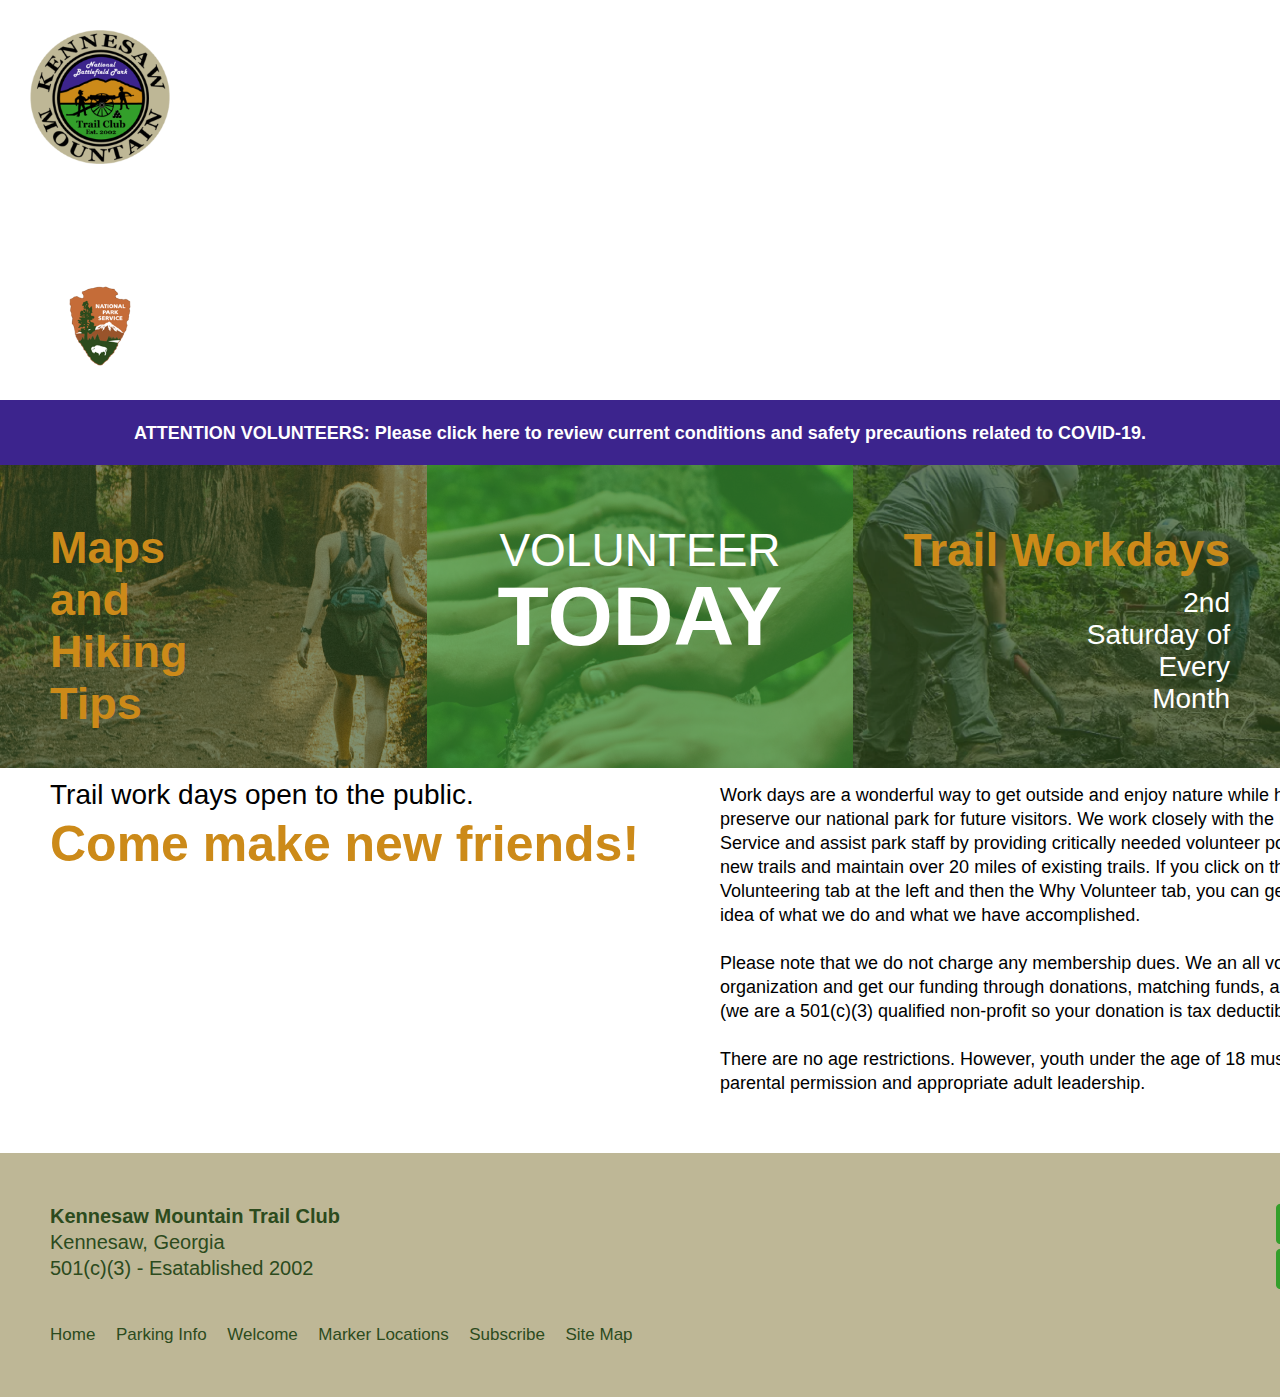
==== index.html @ ad6fb8cb "commit" ====
<!DOCTYPE html>
<html>
    <head>
        <link href="https://fonts.googleapis.com/css2?family=Open+Sans:wght@300;400;500;600;700;800&display=swap" rel="stylesheet">
        <link rel="stylesheet" href="css/style.css" type="text/css">
    </head>
    
    <body>
        <div class="header-bg-img">
            <div class="container" id="grid">
                <div class="inline-block kmtc-logo">
                    <img src="images/kennesaw-logo 1.png" width="140px">
                </div>
                <div class="top-nav">
                    <div class="dropdown" id="about">
                        <a class="dropbtn" href=about.html role="button" data-toggle="dropdown" aria-haspopup="true" aria-expanded="false">About</a>
                        <div class="dropdown-content">
                          <a href="#">Board of Directors</a>
                          <a href="#">Club History and Archives</a>
                        </div>
                    </div>
                    <div class="dropdown" id="get-involved">
                        <button class="dropbtn">Get Involved 
                        </button>
                        <div class="dropdown-content">
                          <a href="#">Why Volunteer</a>
                          <a href="#">Monthly Workdays</a>
                          <a href="#">Be a Crew Leader</a>
                          <a href="#">Trail Ambassadors</a>
                        </div>
                    </div>
                    <div class="dropdown" id="trail-projects">
                        <button class="dropbtn">Trail Projects 
                        </button>
                        <div class="dropdown-content">
                          <a href="#">Special Events</a>
                          <a href="#">Youth & Scout Projects</a>
                        </div>
                    </div>
                    <div class="dropdown" id="information">
                        <button class="dropbtn">Information 
                        </button>
                        <div class="dropdown-content">
                          <a href="#">Newsletters</a>
                          <a href="#">Leave No Trace</a>
                          <a href="#">Maps and Hiking Tips</a>
                        </div>
                    </div>
                    <div class="dropdown" id="contact-us">
                        <button class="dropbtn">Contact Us 
                        </button>
                        <div class="dropdown-content">
                          <a href="#">Board of Directors</a>
                        </div>
                    </div>
                </div>
                <div class="inline-block nps-logo">
                    <img src="images/NPS-logo.png" height="80px">
                </div>
            </div>
        </div>
        <div class="covid-banner">
            <p><b>ATTENTION VOLUNTEERS: Please <a href="#" target="_blank">click here</a> to review current conditions and safety precautions related to COVID-19.</b></p>
        </div>
        <div class="hero-info-grid item">
            <div class="hiking-tips">
                <h2>Maps and Hiking Tips</h2>
            </div>
            <div class="volunteer item">
                <h2>VOLUNTEER</h2><h1>TODAY</h1>
            </div>
            <div class="trail-workdays item">
                <h2>Trail Workdays</h2>
                <h3>2nd Saturday of Every Month</h3>
            </div>
        </div>
        <div class="about-workdays">
            <div class="trail-days-title">
                <h3>Trail work days open to the public.</h3>
                <h1>Come make new friends!</h1>
            </div>
            <div>
            <p id="trail-days-p">Work days are a wonderful way to get outside and enjoy nature while helping preserve our national park for future visitors. We work closely with the Park Service and assist park staff by providing critically needed volunteer power to build new trails and maintain over 20 miles of existing trails. If you click on the Volunteering tab at the left and then the Why Volunteer tab, you can get a good idea of what we do and what we have accomplished.
                <br> <br> Please note that we do not charge any membership dues. We an all volunteer organization and get our funding through donations, matching funds, and grants (we are a 501(c)(3) qualified non-profit so your donation is tax deductible). 
                <br> <br> There are no age restrictions. However, youth under the age of 18 must have parental permission and appropriate adult leadership.</p>
            </div>
        </div>
    </body>
    <footer>
        <div class="footer-content">
            <p><b>Kennesaw Mountain Trail Club</b></p>
            <p>Kennesaw, Georgia</p>
            <p>501(c)(3) - Esatablished 2002</p>
            <div class="footer-nav">
                <a href="#home">Home</a>
                <a href="#parking-info">Parking Info</a>
                <a href="#welcome-center">Welcome</a>
                <a href="#marker-locations">Marker Locations</a>
                <a href="#subscribe">Subscribe</a>
                <a href="#site-map">Site Map</a>
            </div>
        </div>
        <div>
            <div class="social" id="icons">
                <a href="#facebook"><img src="images/icon-facebook.png" width="40px"></a>
                <a href="#twitter"><img src="images/icon-twitter.png" width="40px"></a>
            </div>
        </div>
    </footer>
</html>
---- css/style.css ----
/* Homepage Content */

html, body, footer {
    margin: 0px;
    padding: 0px;
    overflow-x: hidden;
}
body {
    font-family: 'Roboto', sans-serif;
}
.header-bg-img {
    background-image: url("../images/header-home.png");
    height: 400px;
    background-position: center;
    background-repeat: no-repeat;
    background-size: cover;
    position: relative;
}
#grid {
    display: grid;
    grid-template-columns: 200px 840px
}
.container {
    width: 100% auto;
    height: 400px;
    justify-content: space-between;
    align-content: space-between;
}
.kmtc-logo {
    padding: 30px;
}
.nps-logo {
    padding: 30px;
    margin: auto;
}
.top-nav {
    overflow: hidden;
    background-color: transparent;
    float: right;
    vertical-align: top;
    margin-top: 70px;
    margin-right: 25px;
    width: 850px;
}
.top-nav a {
    float: left;
    color: #2C4B1D;
    text-align: center;
    padding: 14px 16px;
    text-decoration: none;
    font-size: 16px;
    letter-spacing: 1px;
}
.dropdown {
    float: left;
    overflow: hidden;
    margin-right: 40px;
}
.dropdown .dropbtn {
    font-size: 18px;
    border: none;
    outline: none;
    color: white;
    padding: 14px 16px;
    background-color: inherit;
    font-family: inherit;
    margin: 0;
}
.dropdown-content {
    display: none;
    position: absolute;
    background-color: rgba(44,75,29,0.8);
    min-width: 160px;
    box-shadow: 0px 8px 16px 0px rgba(0,0,0,0.2);
    z-index: 1;
    margin-left: 16px;
  }
.dropdown-content a {
    float: none;
    font-size: 14px;
    color: white;
    padding: 12px 16px;
    text-decoration: none;
    display: block;
    text-align: left;
    }
.dropdown-content a:hover {
    background-color: rgba(51,159,43,0.7);
  }
.dropdown:hover .dropdown-content {
    display: block;
  }
.covid-banner {
    background-color: rgb(60,36,141);
    color: white;
    height: 50px;
    font-family: inherit;
    font-size: 18px;
    text-align: center;
    padding: 5px 10px 10px 10px;
    margin: 0;
  }
.covid-banner a {
    color: white;
    text-decoration: none;
  }
.covid-banner a:hover {
      color: rgb(204, 138, 25);
  }
.hero-info-grid {
    display: grid;
    grid-template-columns: 1fr 1fr 1fr;
    height: 260px;
    margin: 0;
    padding: 0;
  }
.hiking-tips {
    background-image: url(../images/hiking-tips-bg-img.png);
    background-repeat: no-repeat;
    background-size: cover;
    background-position: center;
    padding: 20px 200px 0px 50px;
    color: rgb(204, 138, 25);
    font: 'Roboto-Medium';
    font-size: 30px;
    text-align: left;
  }
.volunteer {
    background-image: url(../images/volunteer-bg-img.png);
    background-repeat: no-repeat;
    background-position: center;
    background-size: cover;
    color: white;
    font: 'Roboto-Medium';
    text-align: center;
    line-height: 46px;
}
.volunteer h2 {
    font-size: 46px;
    padding-top: 24px;
    margin-bottom: 20px;
    font-weight: 300;
}
.volunteer h1 {
    font-size: 84px;
    font-weight: 900;
    margin: 0px;
}
.trail-workdays {
    background-image: url(../images/work-day-bg-img.png);
    background-repeat: no-repeat;
    background-size: cover;
    padding: 20px 50px 0px 20px;
    text-align: right;
  }
.trail-workdays h2 {
    font-size: 46px;
    font-weight: 700;
    color: rgb(204, 138, 25);
    margin-bottom: 10px;
}
.trail-workdays h3 {
    font-size: 28px;
    font-weight: 400;
    color: white;
    margin-top: 0px;
    padding-left: 200px;
}
.about-workdays {
    display: grid;
    grid-template-columns: 700px 700px;
    padding: 40px 0px 40px 0px;
  }
.trail-days-title h3 {
    font-size: 28px;
    font-weight: 300;
    padding: 14px 0px 0px 50px;
    margin: 0px;
}
.trail-days-title h1 {
    font-size: 50px;
    font-weight: 700;
    color: rgb(204, 138, 25);
    padding: 4px 0px 0px 50px;
    margin: 0px;
}
#trail-days-p {
    font-size: 18px;
    line-height: 24px;
    line-break: normal;
    padding: 0px 20px 0px 20px;
}
footer {
    display: grid;
    grid-template-columns: 1216px 124px;
    background-color: rgb(190, 183, 150);
    padding: 40px 0px 50px 50px;
}
.footer-content {
    font-size: 20px;
    font-weight: 400;
    color: rgb(44,75,29);
    line-height: 24px;
}
.footer-content p {
    line-height: 6px;
}
.footer-nav {
    padding-top: 30px;
}
.footer-nav a:link {
    font-size: 17px;
    color: inherit;
    font-weight: 500;
    text-decoration: none;
    padding-right: 15px;
}
.footer-nav a:hover, a:active{
    color: rgb(51,159,43);
}
.social {
    margin-top: 10px;
}
#icons a {
    padding: 10px;
}

/* About Us - CSS */

.mission-statement {
    display: grid;
    grid-template-columns: 700px 700px;
    padding: 40px 0px 40px 0px;
  }
.mission-statement h3 {
    font-size: 28px;
    font-weight: 300;
    padding: 14px 0px 0px 50px;
    margin: 0px;
}
.mission-statement h1 {
    font-size: 50px;
    font-weight: 700;
    color: rgb(204, 138, 25);
    padding: 4px 0px 0px 50px;
    margin: 0px;
}
#mission-statement-p, li {
    font-size: 18px;
    line-height: 24px;
    line-break: normal;
    padding: 0px 20px 0px 20px;
}
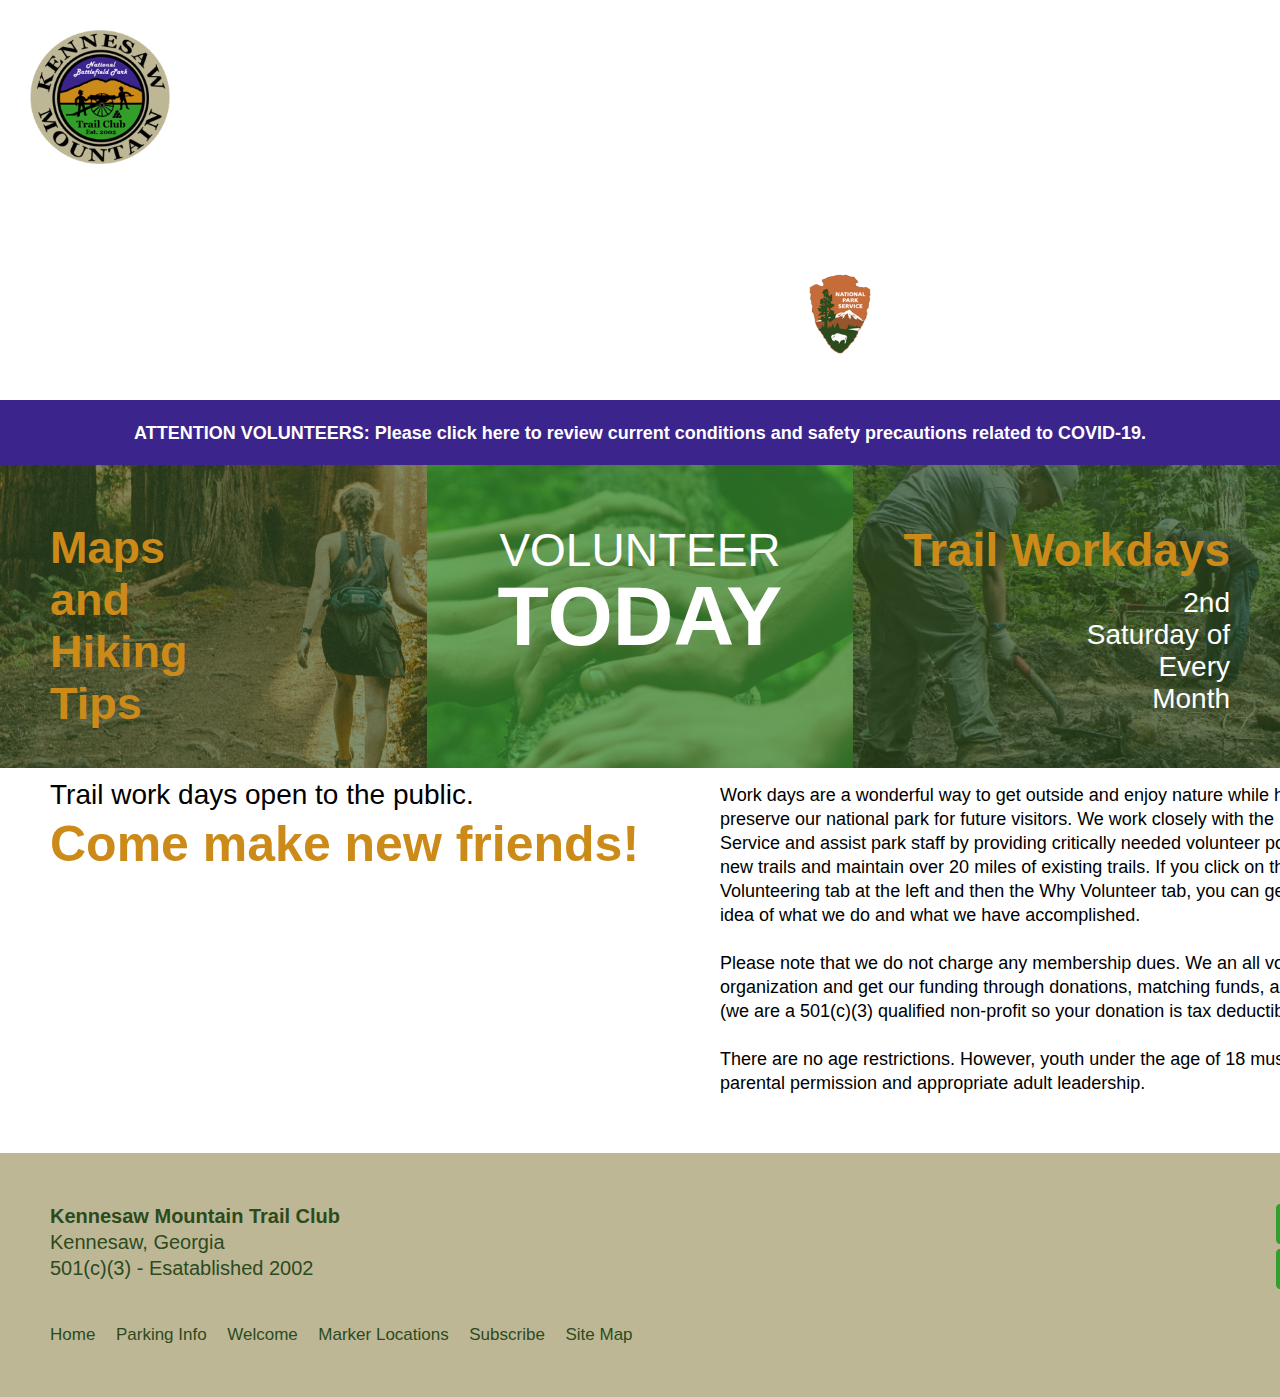
==== commit 22039941: "commit" ====
--- a/index.html
+++ b/index.html
@@ -9,19 +9,20 @@
         <div class="header-bg-img">
             <div class="container" id="grid">
                 <div class="inline-block kmtc-logo">
-                    <img src="images/kennesaw-logo 1.png" width="140px">
+                    <a href="index.html">
+                        <img alt="KMTC" src="images/kennesaw-logo 1.png" width="140px">
                 </div>
                 <div class="top-nav">
                     <div class="dropdown" id="about">
                         <a class="dropbtn" href=about.html role="button" data-toggle="dropdown" aria-haspopup="true" aria-expanded="false">About</a>
-                        <div class="dropdown-content">
+                        <div class="dropdown-content" aria-labelledby="dropdownMenuLink">
                           <a href="#">Board of Directors</a>
                           <a href="#">Club History and Archives</a>
                         </div>
                     </div>
                     <div class="dropdown" id="get-involved">
-                        <button class="dropbtn">Get Involved 
-                        </button>
+                        <a class="dropbtn">Get Involved 
+                        </a>
                         <div class="dropdown-content">
                           <a href="#">Why Volunteer</a>
                           <a href="#">Monthly Workdays</a>
@@ -30,16 +31,16 @@
                         </div>
                     </div>
                     <div class="dropdown" id="trail-projects">
-                        <button class="dropbtn">Trail Projects 
-                        </button>
+                        <a class="dropbtn">Trail Projects 
+                        </a>
                         <div class="dropdown-content">
                           <a href="#">Special Events</a>
                           <a href="#">Youth & Scout Projects</a>
                         </div>
                     </div>
                     <div class="dropdown" id="information">
-                        <button class="dropbtn">Information 
-                        </button>
+                        <a class="dropbtn">Information 
+                        </a>
                         <div class="dropdown-content">
                           <a href="#">Newsletters</a>
                           <a href="#">Leave No Trace</a>
@@ -47,8 +48,8 @@
                         </div>
                     </div>
                     <div class="dropdown" id="contact-us">
-                        <button class="dropbtn">Contact Us 
-                        </button>
+                        <a class="dropbtn">Contact Us 
+                        </a>
                         <div class="dropdown-content">
                           <a href="#">Board of Directors</a>
                         </div>
--- a/css/style.css
+++ b/css/style.css
@@ -18,7 +18,7 @@
 }
 #grid {
     display: grid;
-    grid-template-columns: 200px 840px
+    grid-template-columns: 200px 880px
 }
 .container {
     width: 100% auto;
@@ -73,6 +73,7 @@
     min-width: 160px;
     box-shadow: 0px 8px 16px 0px rgba(0,0,0,0.2);
     z-index: 1;
+    margin-top: 44px;
     margin-left: 16px;
   }
 .dropdown-content a {
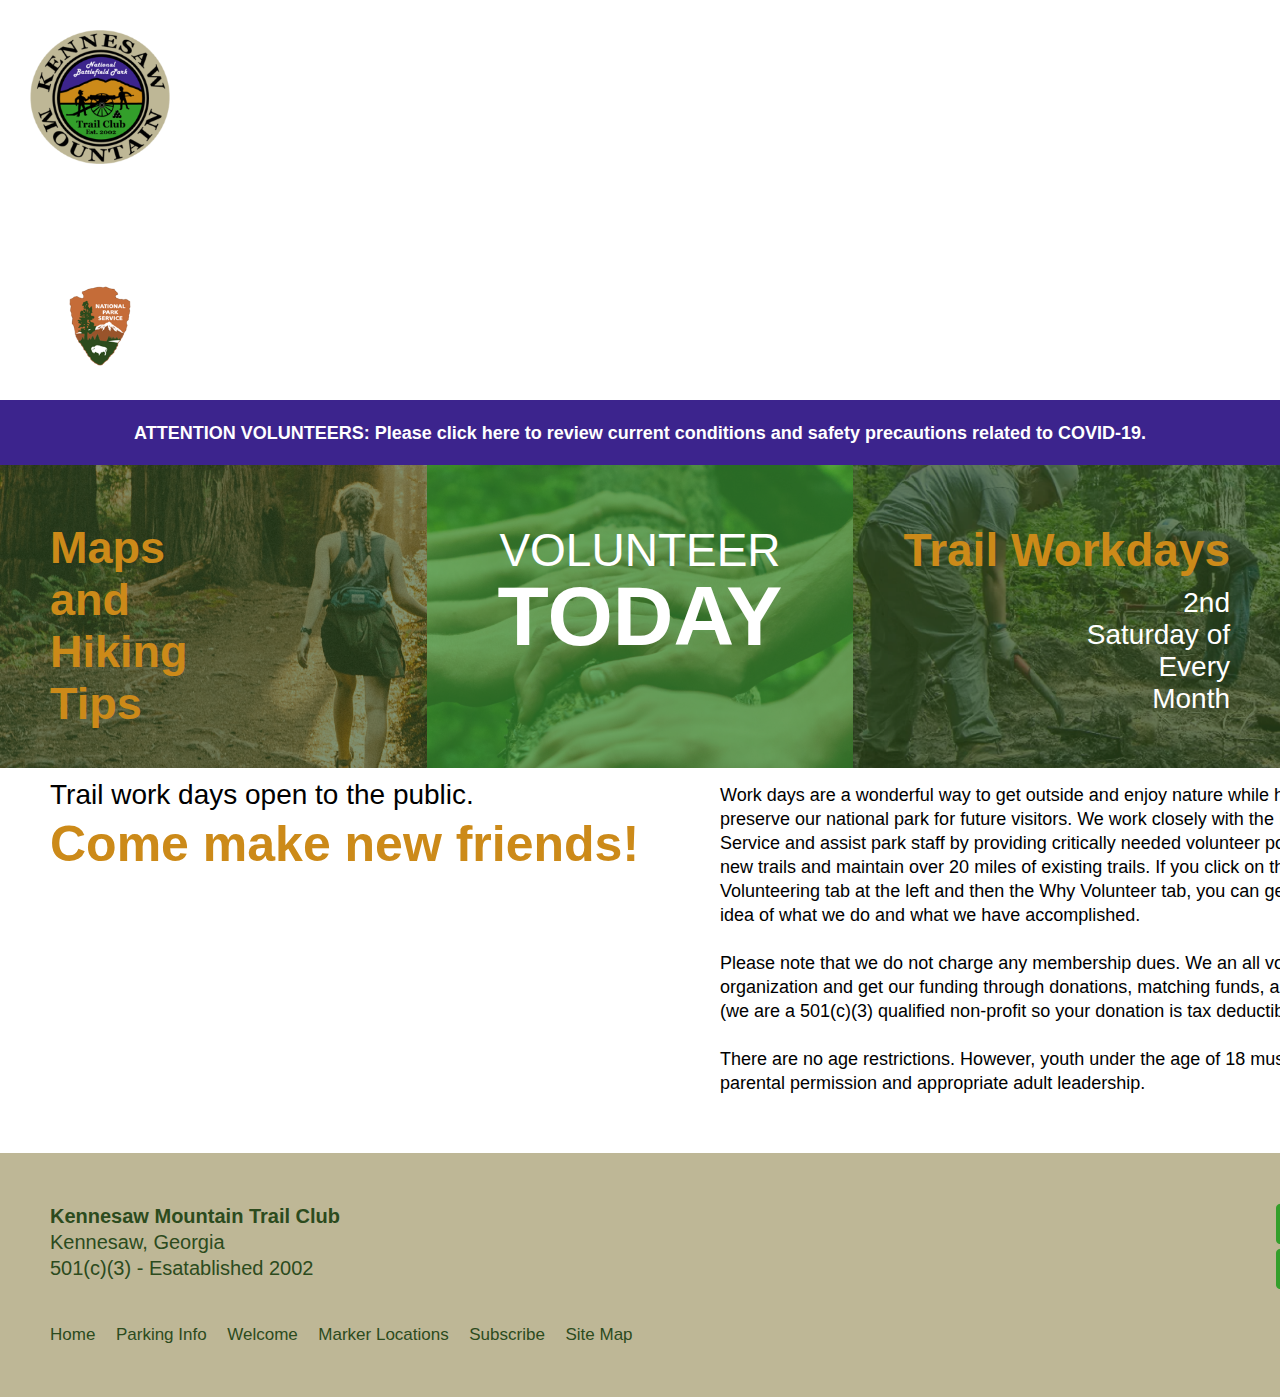
==== commit b5df08b8: "commit" ====
--- a/index.html
+++ b/index.html
@@ -8,9 +8,10 @@
     <body>
         <div class="header-bg-img">
             <div class="container" id="grid">
-                <div class="inline-block kmtc-logo">
+                <div class="kmtc-logo">
                     <a href="index.html">
                         <img alt="KMTC" src="images/kennesaw-logo 1.png" width="140px">
+                    </a>
                 </div>
                 <div class="top-nav">
                     <div class="dropdown" id="about">
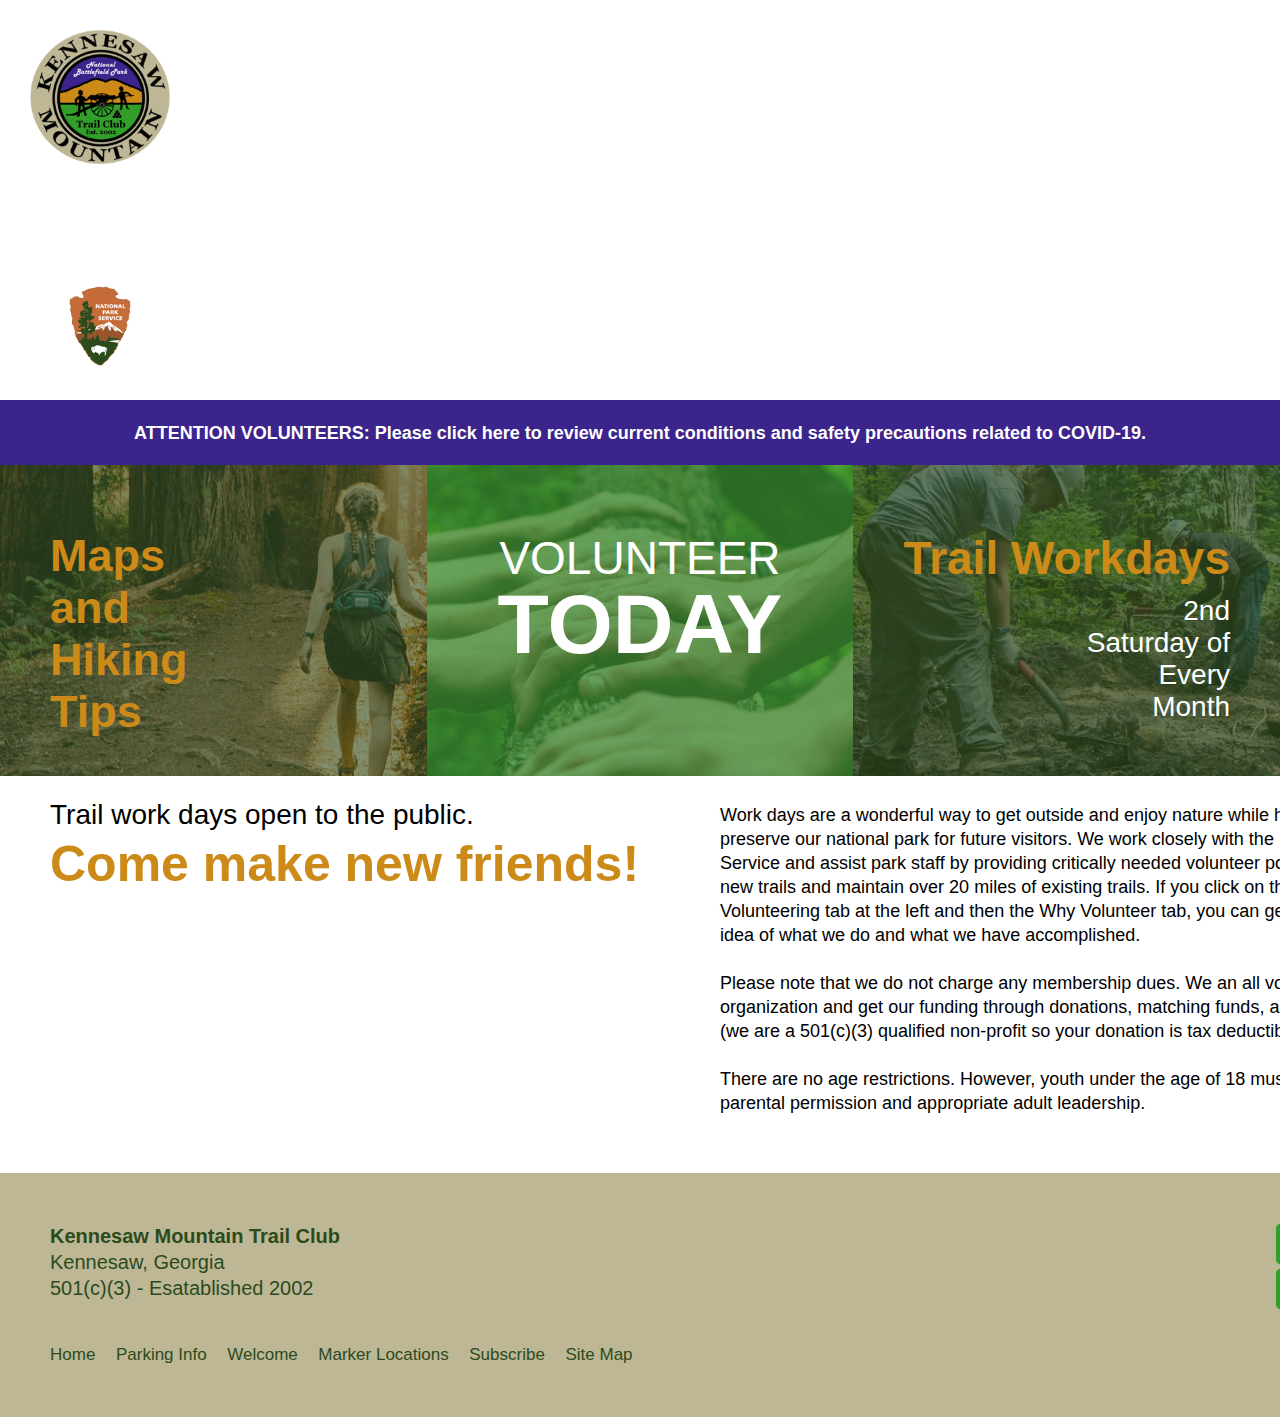
==== commit 5afdf75a: "commit" ====
--- a/index.html
+++ b/index.html
@@ -6,6 +6,9 @@
     </head>
     
     <body>
+
+    <!--Navigation-->
+
         <div class="header-bg-img">
             <div class="container" id="grid">
                 <div class="kmtc-logo">
@@ -15,15 +18,14 @@
                 </div>
                 <div class="top-nav">
                     <div class="dropdown" id="about">
-                        <a class="dropbtn" href=about.html role="button" data-toggle="dropdown" aria-haspopup="true" aria-expanded="false">About</a>
-                        <div class="dropdown-content" aria-labelledby="dropdownMenuLink">
+                        <a class="dropbtn" href=about.html role="button" data-toggle="dropdown">About</a>
+                        <div class="dropdown-content">
                           <a href="#">Board of Directors</a>
                           <a href="#">Club History and Archives</a>
                         </div>
                     </div>
                     <div class="dropdown" id="get-involved">
-                        <a class="dropbtn">Get Involved 
-                        </a>
+                        <a class="dropbtn" href="get-involved.html" role="button" data-toggle="dropdown">Get Involved</a>
                         <div class="dropdown-content">
                           <a href="#">Why Volunteer</a>
                           <a href="#">Monthly Workdays</a>
@@ -61,9 +63,15 @@
                 </div>
             </div>
         </div>
+
+    <!--COVID Banner-->
+
         <div class="covid-banner">
             <p><b>ATTENTION VOLUNTEERS: Please <a href="#" target="_blank">click here</a> to review current conditions and safety precautions related to COVID-19.</b></p>
         </div>
+    
+    <!--Info Cards-->
+
         <div class="hero-info-grid item">
             <div class="hiking-tips">
                 <h2>Maps and Hiking Tips</h2>
@@ -76,6 +84,9 @@
                 <h3>2nd Saturday of Every Month</h3>
             </div>
         </div>
+
+    <!--About Trail Days-->
+
         <div class="about-workdays">
             <div class="trail-days-title">
                 <h3>Trail work days open to the public.</h3>
@@ -88,6 +99,9 @@
             </div>
         </div>
     </body>
+
+    <!--Footer-->
+
     <footer>
         <div class="footer-content">
             <p><b>Kennesaw Mountain Trail Club</b></p>
--- a/css/style.css
+++ b/css/style.css
@@ -111,7 +111,7 @@
 .hero-info-grid {
     display: grid;
     grid-template-columns: 1fr 1fr 1fr;
-    height: 260px;
+    height: 280px;
     margin: 0;
     padding: 0;
   }
@@ -120,7 +120,7 @@
     background-repeat: no-repeat;
     background-size: cover;
     background-position: center;
-    padding: 20px 200px 0px 50px;
+    padding: 28px 200px 0px 50px;
     color: rgb(204, 138, 25);
     font: 'Roboto-Medium';
     font-size: 30px;
@@ -138,7 +138,7 @@
 }
 .volunteer h2 {
     font-size: 46px;
-    padding-top: 24px;
+    padding-top: 32px;
     margin-bottom: 20px;
     font-weight: 300;
 }
@@ -151,7 +151,7 @@
     background-image: url(../images/work-day-bg-img.png);
     background-repeat: no-repeat;
     background-size: cover;
-    padding: 20px 50px 0px 20px;
+    padding: 28px 50px 0px 20px;
     text-align: right;
   }
 .trail-workdays h2 {
@@ -167,18 +167,18 @@
     margin-top: 0px;
     padding-left: 200px;
 }
-.about-workdays {
+.about-workdays, .mission-statement, .we-need-you, .ready-to-volunteer {
     display: grid;
     grid-template-columns: 700px 700px;
     padding: 40px 0px 40px 0px;
   }
-.trail-days-title h3 {
+.trail-days-title h3, .mission-statement h3, .we-need-you h3 {
     font-size: 28px;
     font-weight: 300;
     padding: 14px 0px 0px 50px;
     margin: 0px;
 }
-.trail-days-title h1 {
+.trail-days-title h1, .mission-statement h1, .we-need-you h1, .volunteer-now-title h1 {
     font-size: 50px;
     font-weight: 700;
     color: rgb(204, 138, 25);
@@ -228,27 +228,123 @@
 
 /* About Us - CSS */
 
-.mission-statement {
-    display: grid;
-    grid-template-columns: 700px 700px;
-    padding: 40px 0px 40px 0px;
-  }
-.mission-statement h3 {
-    font-size: 28px;
-    font-weight: 300;
-    padding: 14px 0px 0px 50px;
-    margin: 0px;
-}
-.mission-statement h1 {
-    font-size: 50px;
-    font-weight: 700;
-    color: rgb(204, 138, 25);
-    padding: 4px 0px 0px 50px;
-    margin: 0px;
-}
-#mission-statement-p, li {
+#mission-statement-p, #we-need-you-p, li {
     font-size: 18px;
     line-height: 24px;
     line-break: normal;
     padding: 0px 20px 0px 20px;
-}+}
+.the-board {
+    display: grid;
+    background-image: url(../images/meet-the-board-bg-img.png);
+    background-repeat: no-repeat;
+    background-size: cover;
+    height: 300px;
+    padding: 0px 50px 0px 0px;
+  }
+.the-board a {
+    font-size: 50px;
+    color: rgb(190, 183, 150);
+    font-weight: 400;
+    letter-spacing: 1px;
+    text-decoration: none;
+    text-align: right;
+    align-self: center;
+    margin-right: 100px;
+  }
+.the-board a:hover {
+    font-size: 51px;  
+    font-weight: 500;
+    color: rgb(204, 138, 25);
+  }
+
+  /* Get Involved - CSS */
+
+  .we-need-you-title {
+      padding-right: 40px;
+  }
+  .we-need-you h3 {
+      padding-right: 40px;
+  }
+  .graphs {
+      padding: 20px 0px 20px 0px;
+  }
+  .row {
+      text-align: center;
+  }
+  .column {
+    float: left;
+    width: 50%;
+    padding-bottom: 60px;
+  }
+
+  /* Ready to Volunteer - CSS */
+
+  .ready-to-volunteer {
+      background-color: rgb(44,75,29);
+      padding-bottom: 75px;
+  }
+  #volunteer-now-p {
+      color: white;
+      font-size: 18px;
+      line-height: 24px;
+      line-break: normal;
+      padding: 0px 20px 0px 20px;
+  }
+  .info-button, .quick-guide {
+      color: rgb(44,75,29);
+      background-color: #f2f2f2;
+      border: 3px solid rgb(51,159,43);
+      border-radius: 8px;
+      text-decoration: none;
+      padding: 12px;
+      margin-left: 20px;
+  }
+  .info-button:hover, .quick-guide:hover {
+      color: white;
+      background-color: rgb(51,159,43);
+  }
+  .quick-guide {
+      font-size: 16px;
+      margin-left: 50px;
+  }
+  #overlay {
+    position: fixed;
+    display: none;
+    width: 100%;
+    height: 100%;
+    top: 0;
+    left: 0;
+    right: 0;
+    bottom: 0;
+    background-color: rgba(0,0,0,0.7);
+    z-index: 2;
+  }
+  #text{
+    font-size: 34px;
+    line-height: 40px;
+    color: white;
+    background-image: linear-gradient(rgba(44,75,29, 0.7),rgba(47,108,34,0.7));
+    filter: drop-shadow(0px 0px 30px rgba(0, 0, 0, 0.45));
+    border-radius: 8px;
+    position: relative;
+    width: 622px;
+    height: 438px;
+    top: 350px;
+    left: 730px;
+    transform: translate(-50%,-50%);
+    -ms-transform: translate(-50%,-50%);
+  }
+  #text h2, #text ol {
+      margin-left: 40px;
+  }
+  #text h2 {
+    font-size: 28px;
+    line-height: 32px;
+    letter-spacing: 0.5px; 
+    color: rgb(204, 138, 25);
+    padding-top: 40px;
+  }
+  #text li {
+      line-height: 42px;
+  }